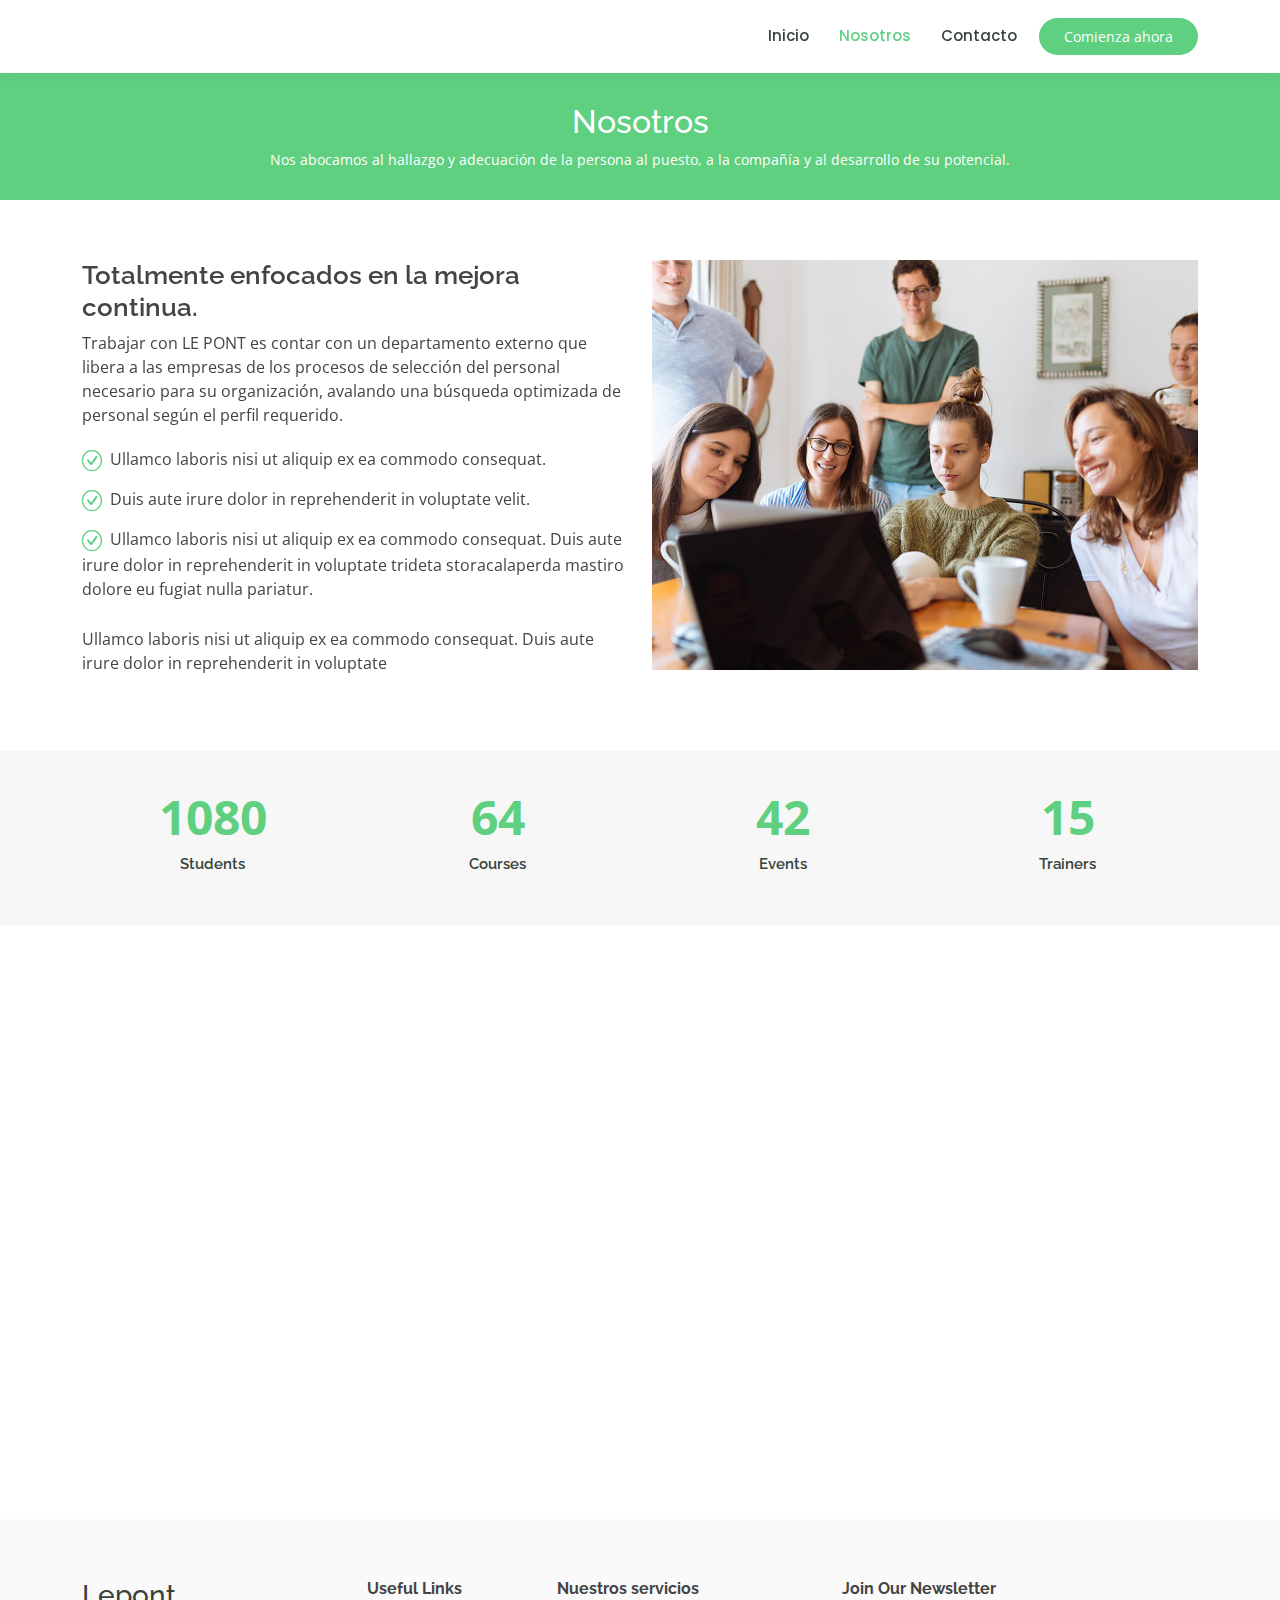
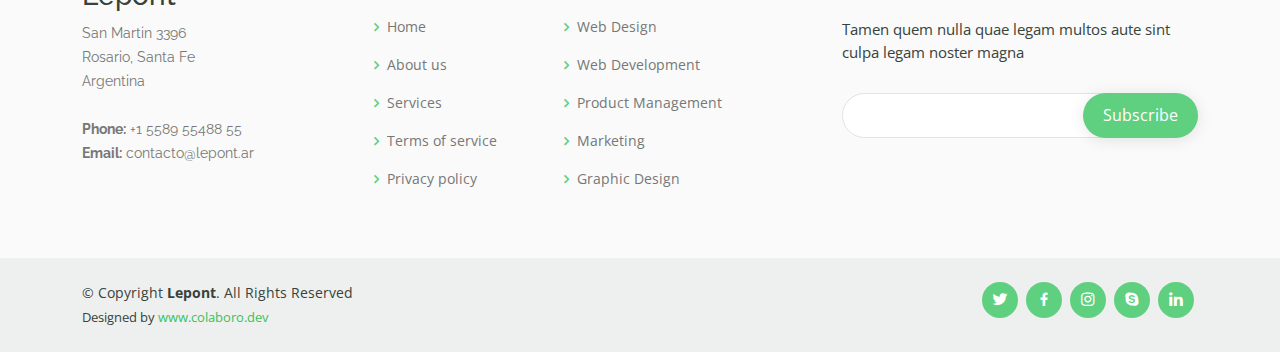
==== about.html @ c7411714 "Delete trainer" ====
<!DOCTYPE html>
<html lang="en">

<head>
  <meta charset="utf-8">
  <meta content="width=device-width, initial-scale=1.0" name="viewport">

  <title>Lepont Selección</title>
  <meta content="" name="description">
  <meta content="" name="keywords">

  <!-- Favicons -->
  <link href="assets/img/favicon.png" rel="icon">
  <link href="assets/img/apple-touch-icon.png" rel="apple-touch-icon">

  <!-- Google Fonts -->
  <link href="https://fonts.googleapis.com/css?family=Open+Sans:300,300i,400,400i,600,600i,700,700i|Raleway:300,300i,400,400i,500,500i,600,600i,700,700i|Poppins:300,300i,400,400i,500,500i,600,600i,700,700i" rel="stylesheet">

  <!-- Vendor CSS Files -->
  <link href="assets/vendor/animate.css/animate.min.css" rel="stylesheet">
  <link href="assets/vendor/aos/aos.css" rel="stylesheet">
  <link href="assets/vendor/bootstrap/css/bootstrap.min.css" rel="stylesheet">
  <link href="assets/vendor/bootstrap-icons/bootstrap-icons.css" rel="stylesheet">
  <link href="assets/vendor/boxicons/css/boxicons.min.css" rel="stylesheet">
  <link href="assets/vendor/remixicon/remixicon.css" rel="stylesheet">
  <link href="assets/vendor/swiper/swiper-bundle.min.css" rel="stylesheet">

  <!-- Template Main CSS File -->
  <link href="assets/css/style.css" rel="stylesheet">

  <!-- =======================================================
  * Template Name: Mentor - v4.0.1
  * Template URL: https://bootstrapmade.com/mentor-free-education-bootstrap-theme/
  * Author: BootstrapMade.com
  * License: https://bootstrapmade.com/license/
  ======================================================== -->
</head>

<body>

  <!-- ======= Header ======= -->
  <header id="header" class="fixed-top">
    <div class="container d-flex align-items-center">

      <a href="index.html" class="logo me-auto"><img src="assets/img/logo.png" alt="" class="img-fluid"></a>
      <!-- Uncomment below if you prefer to use an image logo -->
      <!-- <a href="index.html" class="logo me-auto"><img src="assets/img/logo.png" alt="" class="img-fluid"></a>-->

      <nav id="navbar" class="navbar order-last order-lg-0">
        <ul>
          <li><a href="index.html">Inicio</a></li>
          <li><a class="active" href="about.html">Nosotros</a></li>
          <li><a href="contact.html">Contacto</a></li>
        <i class="bi bi-list mobile-nav-toggle"></i>
      </nav><!-- .navbar -->

      <a href="contact.html" class="get-started-btn">Comienza ahora</a>

    </div>
  </header><!-- End Header -->

  <main id="main">
    <!-- ======= Breadcrumbs ======= -->
    <div class="breadcrumbs" data-aos="fade-in">
      <div class="container">
        <h2>Nosotros</h2>
        <p>Nos abocamos al hallazgo y adecuación de la persona al puesto, a la compañía y al desarrollo de su potencial.</p>
      </div>
    </div><!-- End Breadcrumbs -->

    <!-- ======= About Section ======= -->
    
    <section id="about" class="about">
      <div class="container" data-aos="fade-up">

        <div class="row">
          <div class="col-lg-6 order-1 order-lg-2" data-aos="fade-left" data-aos-delay="100">
            <img src="assets/img/about.jpg" class="img-fluid" alt="">
          </div>
          <div class="col-lg-6 pt-4 pt-lg-0 order-2 order-lg-1 content">
            <h3>Totalmente enfocados en la mejora continua.</h3>
            <p class="font-italic">
              Trabajar con LE PONT es contar con un departamento externo que libera a las empresas de los procesos de selección del personal necesario para su organización, avalando una búsqueda optimizada de personal según el perfil requerido.</p>
            <ul>
              <li><i class="bi bi-check-circle"></i> Ullamco laboris nisi ut aliquip ex ea commodo consequat.</li>
              <li><i class="bi bi-check-circle"></i> Duis aute irure dolor in reprehenderit in voluptate velit.</li>
              <li><i class="bi bi-check-circle"></i> Ullamco laboris nisi ut aliquip ex ea commodo consequat. Duis aute irure dolor in reprehenderit in voluptate trideta storacalaperda mastiro dolore eu fugiat nulla pariatur.</li>
            </ul>
            <p>
              Ullamco laboris nisi ut aliquip ex ea commodo consequat. Duis aute irure dolor in reprehenderit in voluptate
            </p>

          </div>
        </div>

      </div>
    </section><!-- End About Section -->

    <!-- ======= Counts Section ======= -->
    <section id="counts" class="counts section-bg">
      <div class="container">

        <div class="row counters">

          <div class="col-lg-3 col-6 text-center">
            <span data-purecounter-start="0" data-purecounter-end="1232" data-purecounter-duration="1" class="purecounter"></span>
            <p>Students</p>
          </div>

          <div class="col-lg-3 col-6 text-center">
            <span data-purecounter-start="0" data-purecounter-end="64" data-purecounter-duration="1" class="purecounter"></span>
            <p>Courses</p>
          </div>

          <div class="col-lg-3 col-6 text-center">
            <span data-purecounter-start="0" data-purecounter-end="42" data-purecounter-duration="1" class="purecounter"></span>
            <p>Events</p>
          </div>

          <div class="col-lg-3 col-6 text-center">
            <span data-purecounter-start="0" data-purecounter-end="15" data-purecounter-duration="1" class="purecounter"></span>
            <p>Trainers</p>
          </div>

        </div>

      </div>
    </section><!-- End Counts Section -->

    <!-- ======= Testimonials Section ======= -->
    <section id="testimonials" class="testimonials">
      <div class="container" data-aos="fade-up">

        <div class="section-title">
          <h2>Testimonials</h2>
          <p>What are they saying</p>
        </div>

        <div class="testimonials-slider swiper-container" data-aos="fade-up" data-aos-delay="100">
          <div class="swiper-wrapper">

            <div class="swiper-slide">
              <div class="testimonial-wrap">
                <div class="testimonial-item">
                  <img src="assets/img/testimonials/testimonials-1.jpg" class="testimonial-img" alt="">
                  <h3>Saul Goodman</h3>
                  <h4>Ceo &amp; Founder</h4>
                  <p>
                    <i class="bx bxs-quote-alt-left quote-icon-left"></i>
                    Proin iaculis purus consequat sem cure digni ssim donec porttitora entum suscipit rhoncus. Accusantium quam, ultricies eget id, aliquam eget nibh et. Maecen aliquam, risus at semper.
                    <i class="bx bxs-quote-alt-right quote-icon-right"></i>
                  </p>
                </div>
              </div>
            </div><!-- End testimonial item -->

            <div class="swiper-slide">
              <div class="testimonial-wrap">
                <div class="testimonial-item">
                  <img src="assets/img/testimonials/testimonials-2.jpg" class="testimonial-img" alt="">
                  <h3>Sara Wilsson</h3>
                  <h4>Designer</h4>
                  <p>
                    <i class="bx bxs-quote-alt-left quote-icon-left"></i>
                    Export tempor illum tamen malis malis eram quae irure esse labore quem cillum quid cillum eram malis quorum velit fore eram velit sunt aliqua noster fugiat irure amet legam anim culpa.
                    <i class="bx bxs-quote-alt-right quote-icon-right"></i>
                  </p>
                </div>
              </div>
            </div><!-- End testimonial item -->

            <div class="swiper-slide">
              <div class="testimonial-wrap">
                <div class="testimonial-item">
                  <img src="assets/img/testimonials/testimonials-3.jpg" class="testimonial-img" alt="">
                  <h3>Jena Karlis</h3>
                  <h4>Store Owner</h4>
                  <p>
                    <i class="bx bxs-quote-alt-left quote-icon-left"></i>
                    Enim nisi quem export duis labore cillum quae magna enim sint quorum nulla quem veniam duis minim tempor labore quem eram duis noster aute amet eram fore quis sint minim.
                    <i class="bx bxs-quote-alt-right quote-icon-right"></i>
                  </p>
                </div>
              </div>
            </div><!-- End testimonial item -->

            <div class="swiper-slide">
              <div class="testimonial-wrap">
                <div class="testimonial-item">
                  <img src="assets/img/testimonials/testimonials-4.jpg" class="testimonial-img" alt="">
                  <h3>Matt Brandon</h3>
                  <h4>Freelancer</h4>
                  <p>
                    <i class="bx bxs-quote-alt-left quote-icon-left"></i>
                    Fugiat enim eram quae cillum dolore dolor amet nulla culpa multos export minim fugiat minim velit minim dolor enim duis veniam ipsum anim magna sunt elit fore quem dolore labore illum veniam.
                    <i class="bx bxs-quote-alt-right quote-icon-right"></i>
                  </p>
                </div>
              </div>
            </div><!-- End testimonial item -->

            <div class="swiper-slide">
              <div class="testimonial-wrap">
                <div class="testimonial-item">
                  <img src="assets/img/testimonials/testimonials-5.jpg" class="testimonial-img" alt="">
                  <h3>John Larson</h3>
                  <h4>Entrepreneur</h4>
                  <p>
                    <i class="bx bxs-quote-alt-left quote-icon-left"></i>
                    Quis quorum aliqua sint quem legam fore sunt eram irure aliqua veniam tempor noster veniam enim culpa labore duis sunt culpa nulla illum cillum fugiat legam esse veniam culpa fore nisi cillum quid.
                    <i class="bx bxs-quote-alt-right quote-icon-right"></i>
                  </p>
                </div>
              </div>
            </div><!-- End testimonial item -->

          </div>
          <div class="swiper-pagination"></div>
        </div>

      </div>
    </section><!-- End Testimonials Section -->

  </main><!-- End #main -->

  <!-- ======= Footer ======= -->
  <footer id="footer">

    <div class="footer-top">
      <div class="container">
        <div class="row">

          <div class="col-lg-3 col-md-6 footer-contact">
            <h3>Lepont</h3>
            <p>
              San Martin 3396 <br>
              Rosario, Santa Fe<br>
              Argentina <br><br>
              <strong>Phone:</strong> +1 5589 55488 55<br>
              <strong>Email:</strong> contacto@lepont.ar<br>
            </p>
          </div>

          <div class="col-lg-2 col-md-6 footer-links">
            <h4>Useful Links</h4>
            <ul>
              <li><i class="bx bx-chevron-right"></i> <a href="#">Home</a></li>
              <li><i class="bx bx-chevron-right"></i> <a href="#">About us</a></li>
              <li><i class="bx bx-chevron-right"></i> <a href="#">Services</a></li>
              <li><i class="bx bx-chevron-right"></i> <a href="#">Terms of service</a></li>
              <li><i class="bx bx-chevron-right"></i> <a href="#">Privacy policy</a></li>
            </ul>
          </div>

          <div class="col-lg-3 col-md-6 footer-links">
            <h4>Nuestros servicios</h4>
            <ul>
              <li><i class="bx bx-chevron-right"></i> <a href="#">Web Design</a></li>
              <li><i class="bx bx-chevron-right"></i> <a href="#">Web Development</a></li>
              <li><i class="bx bx-chevron-right"></i> <a href="#">Product Management</a></li>
              <li><i class="bx bx-chevron-right"></i> <a href="#">Marketing</a></li>
              <li><i class="bx bx-chevron-right"></i> <a href="#">Graphic Design</a></li>
            </ul>
          </div>

          <div class="col-lg-4 col-md-6 footer-newsletter">
            <h4>Join Our Newsletter</h4>
            <p>Tamen quem nulla quae legam multos aute sint culpa legam noster magna</p>
            <form action="" method="post">
              <input type="email" name="email"><input type="submit" value="Subscribe">
            </form>
          </div>

        </div>
      </div>
    </div>

    <div class="container d-md-flex py-4">

      <div class="me-md-auto text-center text-md-start">
        <div class="copyright">
          &copy; Copyright <strong><span>Lepont</span></strong>. All Rights Reserved
        </div>
        <div class="credits">
          <!-- All the links in the footer should remain intact. -->
          <!-- You can delete the links only if you purchased the pro version. -->
          <!-- Licensing information: https://bootstrapmade.com/license/ -->
          <!-- Purchase the pro version with working PHP/AJAX contact form: https://bootstrapmade.com/mentor-free-education-bootstrap-theme/ -->
          Designed by <a href="https://colaboro.dev/">www.colaboro.dev</a>
        </div>
      </div>
      <div class="social-links text-center text-md-right pt-3 pt-md-0">
        <a href="#" class="twitter"><i class="bx bxl-twitter"></i></a>
        <a href="#" class="facebook"><i class="bx bxl-facebook"></i></a>
        <a href="#" class="instagram"><i class="bx bxl-instagram"></i></a>
        <a href="#" class="google-plus"><i class="bx bxl-skype"></i></a>
        <a href="#" class="linkedin"><i class="bx bxl-linkedin"></i></a>
      </div>
    </div>
  </footer><!-- End Footer -->

  <div id="preloader"></div>
  <a href="#" class="back-to-top d-flex align-items-center justify-content-center"><i class="bi bi-arrow-up-short"></i></a>

  <!-- Vendor JS Files -->
  <script src="assets/vendor/aos/aos.js"></script>
  <script src="assets/vendor/bootstrap/js/bootstrap.bundle.min.js"></script>
  <script src="assets/vendor/php-email-form/validate.js"></script>
  <script src="assets/vendor/purecounter/purecounter.js"></script>
  <script src="assets/vendor/swiper/swiper-bundle.min.js"></script>

  <!-- Template Main JS File -->
  <script src="assets/js/main.js"></script>

</body>

</html>
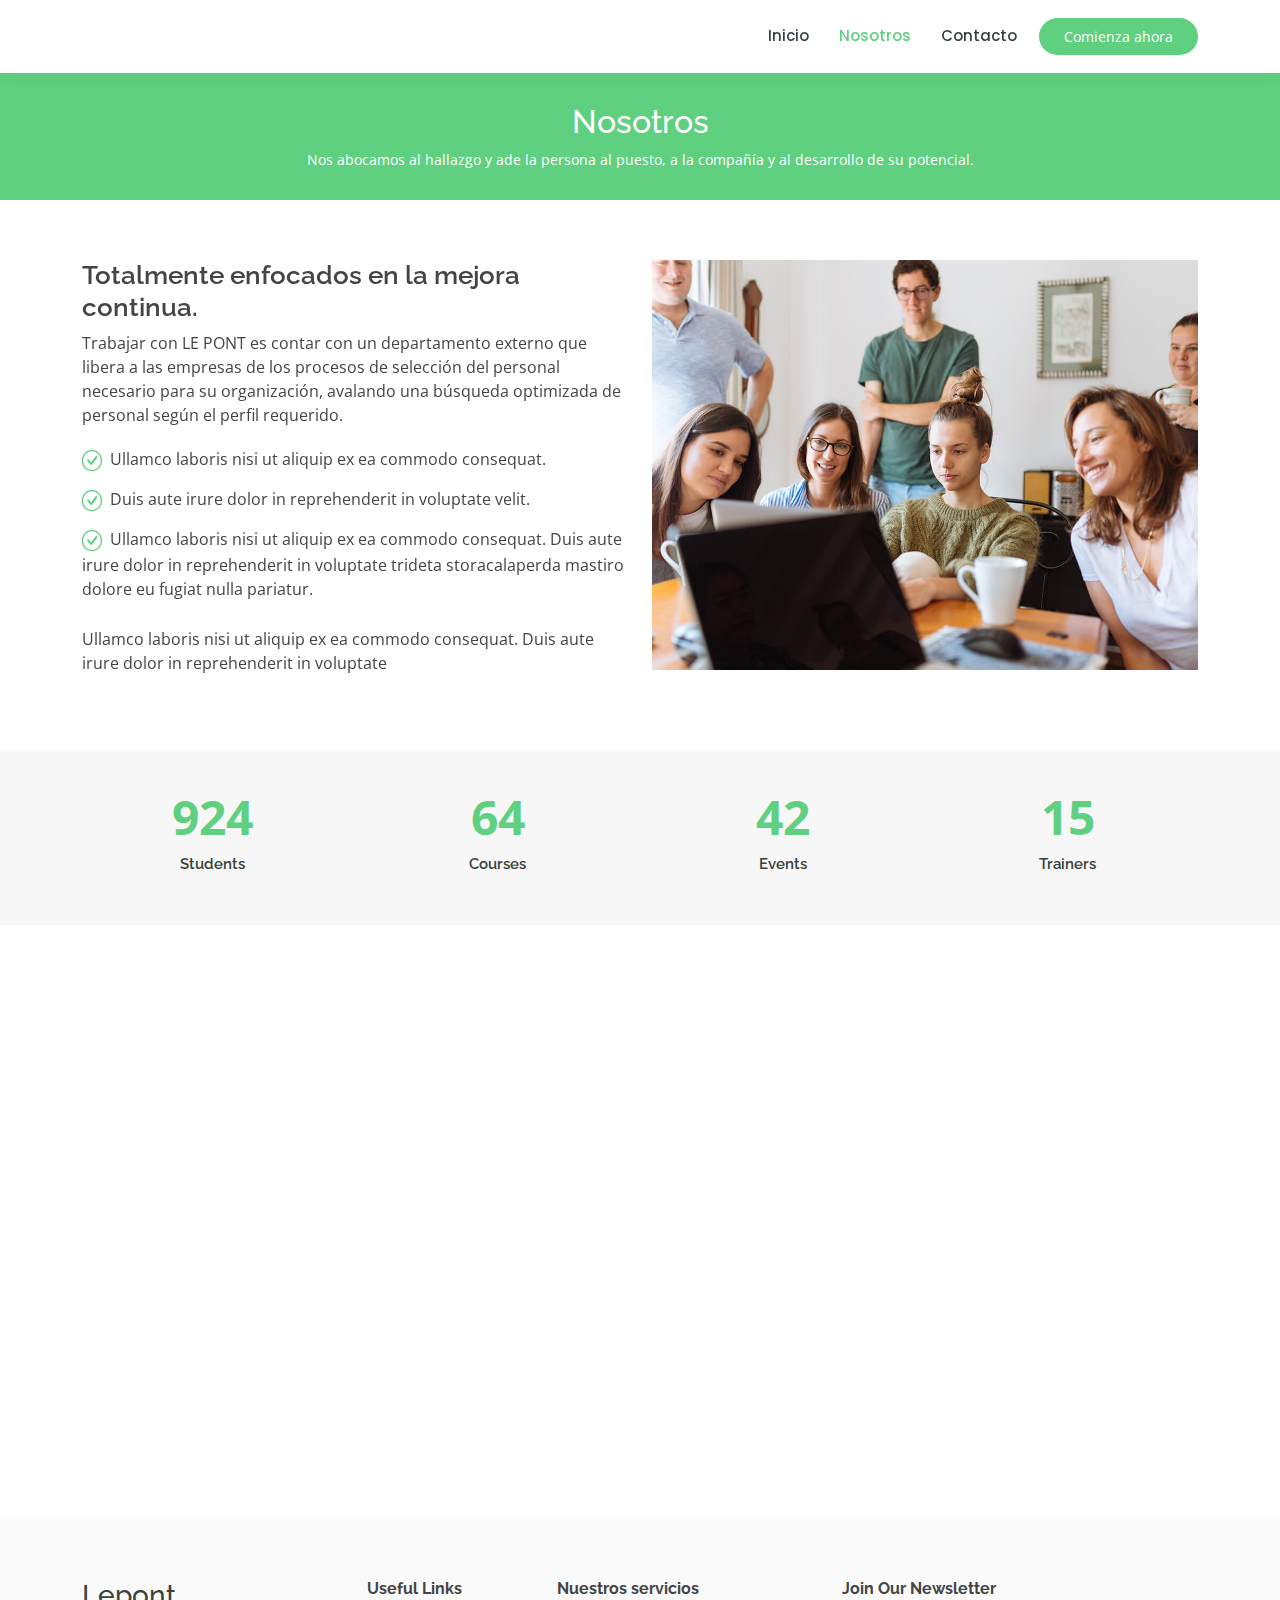
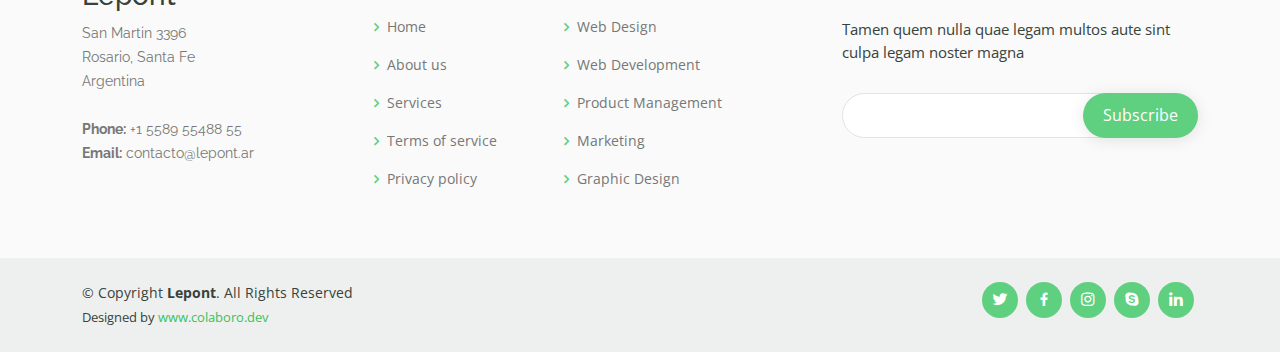
==== commit fc4b7afe: "Tavo Prueba" ====
--- a/about.html
+++ b/about.html
@@ -64,12 +64,12 @@
     <div class="breadcrumbs" data-aos="fade-in">
       <div class="container">
         <h2>Nosotros</h2>
-        <p>Nos abocamos al hallazgo y adecuación de la persona al puesto, a la compañía y al desarrollo de su potencial.</p>
+        <p>Nos abocamos al hallazgo y ade la persona al puesto, a la compañía y al desarrollo de su potencial.</p>
       </div>
     </div><!-- End Breadcrumbs -->
 
     <!-- ======= About Section ======= -->
-    
+
     <section id="about" class="about">
       <div class="container" data-aos="fade-up">
 
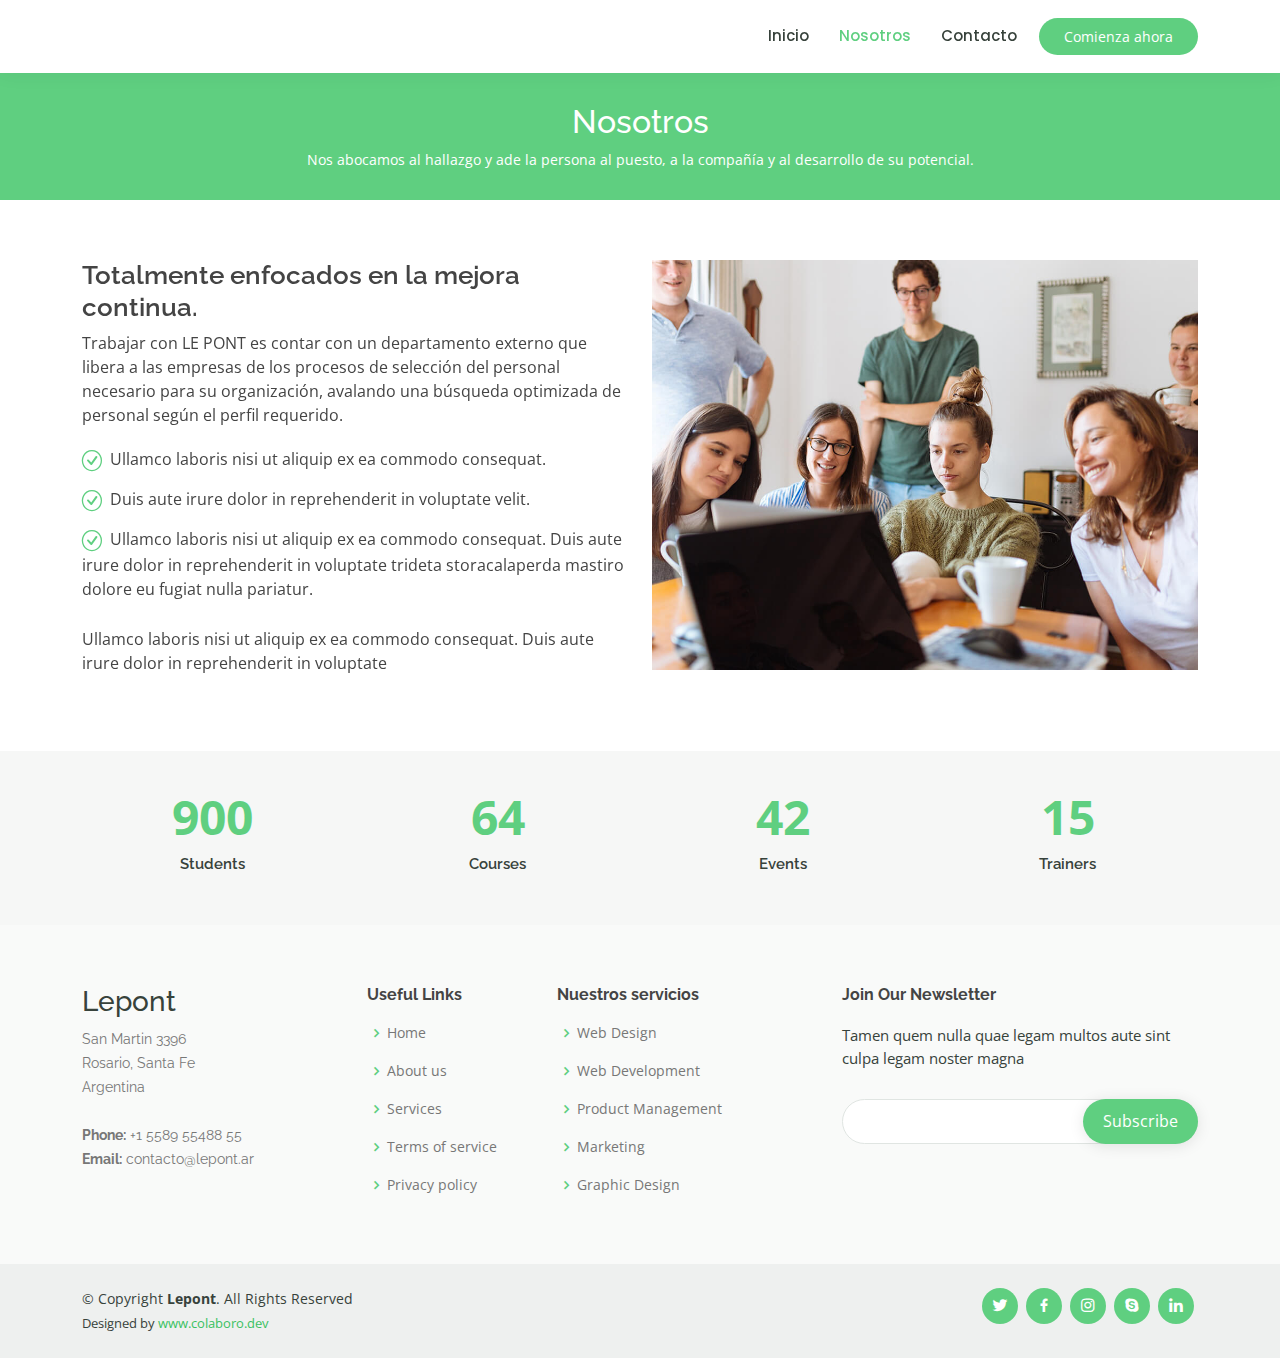
==== commit 222f98ed: "Delete Testimonials" ====
--- a/about.html
+++ b/about.html
@@ -127,100 +127,8 @@
       </div>
     </section><!-- End Counts Section -->
 
-    <!-- ======= Testimonials Section ======= -->
-    <section id="testimonials" class="testimonials">
-      <div class="container" data-aos="fade-up">
-
-        <div class="section-title">
-          <h2>Testimonials</h2>
-          <p>What are they saying</p>
-        </div>
-
-        <div class="testimonials-slider swiper-container" data-aos="fade-up" data-aos-delay="100">
-          <div class="swiper-wrapper">
-
-            <div class="swiper-slide">
-              <div class="testimonial-wrap">
-                <div class="testimonial-item">
-                  <img src="assets/img/testimonials/testimonials-1.jpg" class="testimonial-img" alt="">
-                  <h3>Saul Goodman</h3>
-                  <h4>Ceo &amp; Founder</h4>
-                  <p>
-                    <i class="bx bxs-quote-alt-left quote-icon-left"></i>
-                    Proin iaculis purus consequat sem cure digni ssim donec porttitora entum suscipit rhoncus. Accusantium quam, ultricies eget id, aliquam eget nibh et. Maecen aliquam, risus at semper.
-                    <i class="bx bxs-quote-alt-right quote-icon-right"></i>
-                  </p>
-                </div>
-              </div>
-            </div><!-- End testimonial item -->
-
-            <div class="swiper-slide">
-              <div class="testimonial-wrap">
-                <div class="testimonial-item">
-                  <img src="assets/img/testimonials/testimonials-2.jpg" class="testimonial-img" alt="">
-                  <h3>Sara Wilsson</h3>
-                  <h4>Designer</h4>
-                  <p>
-                    <i class="bx bxs-quote-alt-left quote-icon-left"></i>
-                    Export tempor illum tamen malis malis eram quae irure esse labore quem cillum quid cillum eram malis quorum velit fore eram velit sunt aliqua noster fugiat irure amet legam anim culpa.
-                    <i class="bx bxs-quote-alt-right quote-icon-right"></i>
-                  </p>
-                </div>
-              </div>
-            </div><!-- End testimonial item -->
-
-            <div class="swiper-slide">
-              <div class="testimonial-wrap">
-                <div class="testimonial-item">
-                  <img src="assets/img/testimonials/testimonials-3.jpg" class="testimonial-img" alt="">
-                  <h3>Jena Karlis</h3>
-                  <h4>Store Owner</h4>
-                  <p>
-                    <i class="bx bxs-quote-alt-left quote-icon-left"></i>
-                    Enim nisi quem export duis labore cillum quae magna enim sint quorum nulla quem veniam duis minim tempor labore quem eram duis noster aute amet eram fore quis sint minim.
-                    <i class="bx bxs-quote-alt-right quote-icon-right"></i>
-                  </p>
-                </div>
-              </div>
-            </div><!-- End testimonial item -->
-
-            <div class="swiper-slide">
-              <div class="testimonial-wrap">
-                <div class="testimonial-item">
-                  <img src="assets/img/testimonials/testimonials-4.jpg" class="testimonial-img" alt="">
-                  <h3>Matt Brandon</h3>
-                  <h4>Freelancer</h4>
-                  <p>
-                    <i class="bx bxs-quote-alt-left quote-icon-left"></i>
-                    Fugiat enim eram quae cillum dolore dolor amet nulla culpa multos export minim fugiat minim velit minim dolor enim duis veniam ipsum anim magna sunt elit fore quem dolore labore illum veniam.
-                    <i class="bx bxs-quote-alt-right quote-icon-right"></i>
-                  </p>
-                </div>
-              </div>
-            </div><!-- End testimonial item -->
-
-            <div class="swiper-slide">
-              <div class="testimonial-wrap">
-                <div class="testimonial-item">
-                  <img src="assets/img/testimonials/testimonials-5.jpg" class="testimonial-img" alt="">
-                  <h3>John Larson</h3>
-                  <h4>Entrepreneur</h4>
-                  <p>
-                    <i class="bx bxs-quote-alt-left quote-icon-left"></i>
-                    Quis quorum aliqua sint quem legam fore sunt eram irure aliqua veniam tempor noster veniam enim culpa labore duis sunt culpa nulla illum cillum fugiat legam esse veniam culpa fore nisi cillum quid.
-                    <i class="bx bxs-quote-alt-right quote-icon-right"></i>
-                  </p>
-                </div>
-              </div>
-            </div><!-- End testimonial item -->
-
-          </div>
-          <div class="swiper-pagination"></div>
-        </div>
-
-      </div>
-    </section><!-- End Testimonials Section -->
-
+   
+   
   </main><!-- End #main -->
 
   <!-- ======= Footer ======= -->
--- a/assets/css/style.css
+++ b/assets/css/style.css
@@ -785,61 +785,7 @@
   color: #657a6d;
 }
 
-/*--------------------------------------------------------------
-# Trainers
---------------------------------------------------------------*/
-.trainers .member {
-  text-align: center;
-  margin-bottom: 20px;
-  background: #fff;
-  border: 1px solid #eef0ef;
-}
-
-.trainers .member img {
-  margin: -1px -1px 30px -1px;
-}
-
-.trainers .member .member-content {
-  padding: 0 20px 30px 20px;
-}
-
-.trainers .member h4 {
-  font-weight: 700;
-  margin-bottom: 2px;
-  font-size: 18px;
-}
-
-.trainers .member span {
-  font-style: italic;
-  display: block;
-  font-size: 13px;
-}
-
-.trainers .member p {
-  padding-top: 10px;
-  font-size: 14px;
-  font-style: italic;
-  color: #aaaaaa;
-}
-
-.trainers .member .social {
-  margin-top: 15px;
-}
-
-.trainers .member .social a {
-  color: #7e9486;
-  transition: 0.3s;
-}
-
-.trainers .member .social a:hover {
-  color: #5fcf80;
-}
-
-.trainers .member .social i {
-  font-size: 18px;
-  margin: 0 2px;
-}
-
+/
 /*--------------------------------------------------------------
 # Testimonials
 --------------------------------------------------------------*/
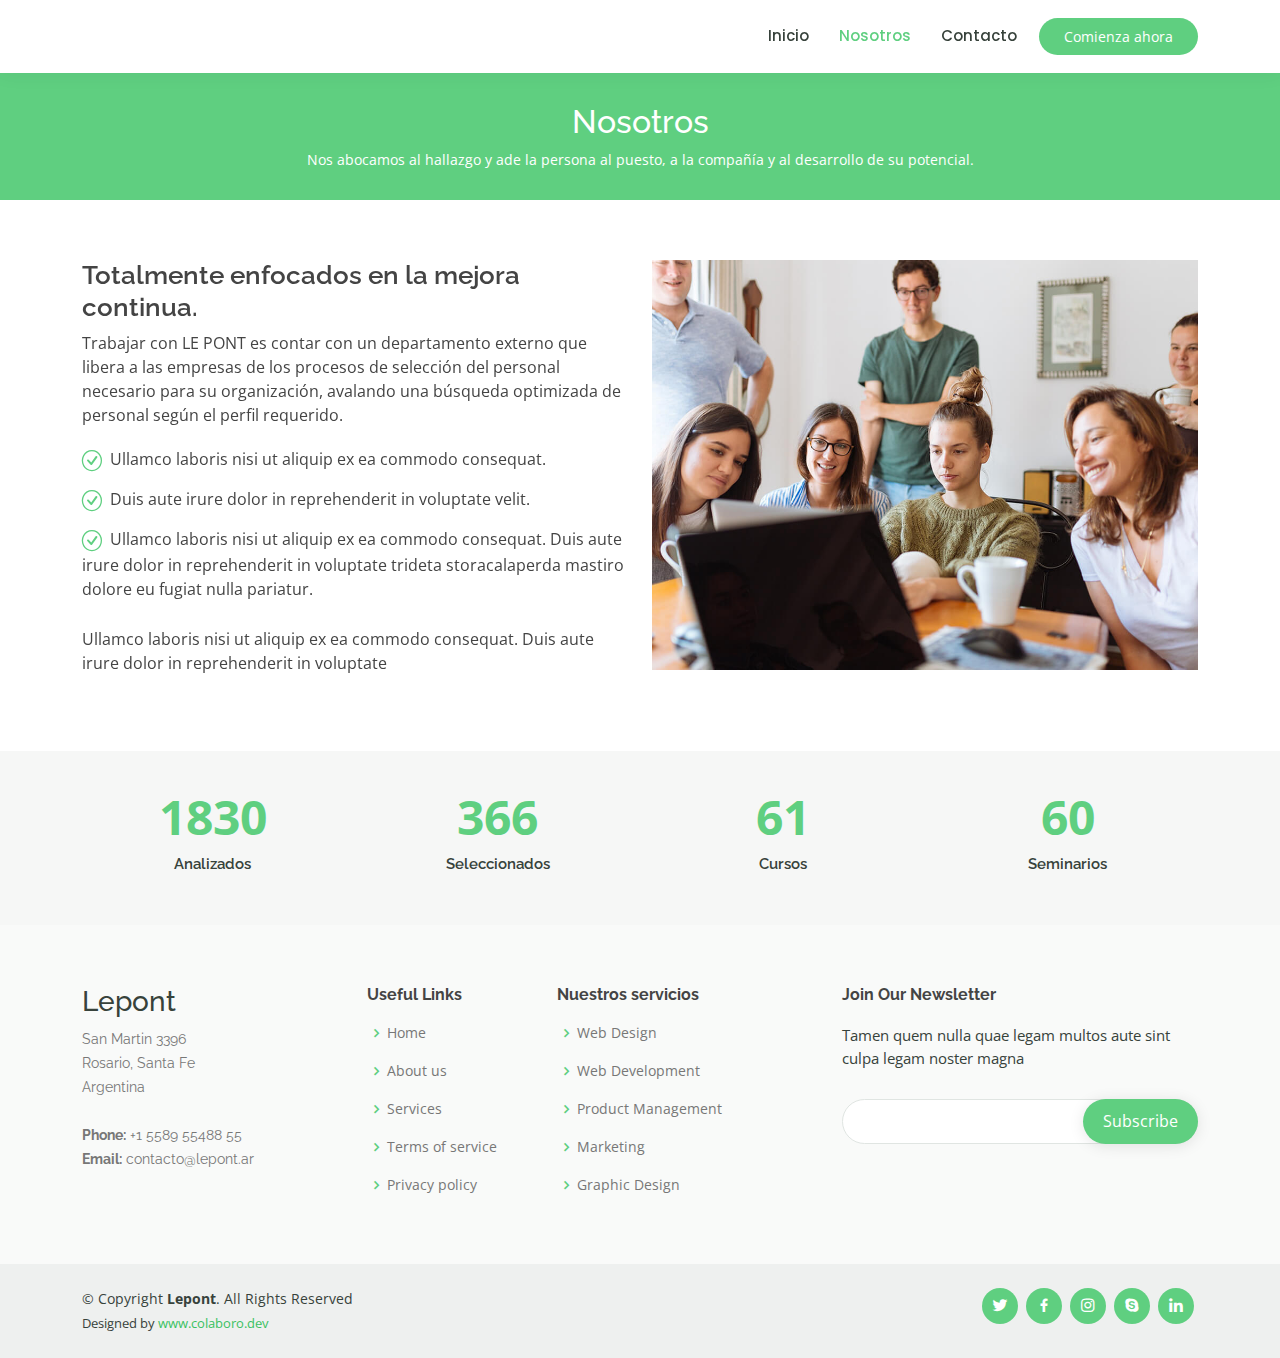
==== commit 06b2a271: "Number and Expertise" ====
--- a/about.html
+++ b/about.html
@@ -103,23 +103,23 @@
         <div class="row counters">
 
           <div class="col-lg-3 col-6 text-center">
-            <span data-purecounter-start="0" data-purecounter-end="1232" data-purecounter-duration="1" class="purecounter"></span>
-            <p>Students</p>
-          </div>
-
-          <div class="col-lg-3 col-6 text-center">
-            <span data-purecounter-start="0" data-purecounter-end="64" data-purecounter-duration="1" class="purecounter"></span>
-            <p>Courses</p>
-          </div>
-
-          <div class="col-lg-3 col-6 text-center">
-            <span data-purecounter-start="0" data-purecounter-end="42" data-purecounter-duration="1" class="purecounter"></span>
-            <p>Events</p>
-          </div>
-
-          <div class="col-lg-3 col-6 text-center">
-            <span data-purecounter-start="0" data-purecounter-end="15" data-purecounter-duration="1" class="purecounter"></span>
-            <p>Trainers</p>
+            <span data-purecounter-start="0" data-purecounter-end="3078" data-purecounter-duration="1" class="purecounter"></span>
+            <p>Analizados</p>
+          </div>
+
+          <div class="col-lg-3 col-6 text-center">
+            <span data-purecounter-start="0" data-purecounter-end="650" data-purecounter-duration="1" class="purecounter"></span>
+            <p>Seleccionados</p>
+          </div>
+
+          <div class="col-lg-3 col-6 text-center">
+            <span data-purecounter-start="0" data-purecounter-end="120" data-purecounter-duration="1" class="purecounter"></span>
+            <p>Cursos</p>
+          </div>
+
+          <div class="col-lg-3 col-6 text-center">
+            <span data-purecounter-start="0" data-purecounter-end="60" data-purecounter-duration="1" class="purecounter"></span>
+            <p>Seminarios</p>
           </div>
 
         </div>
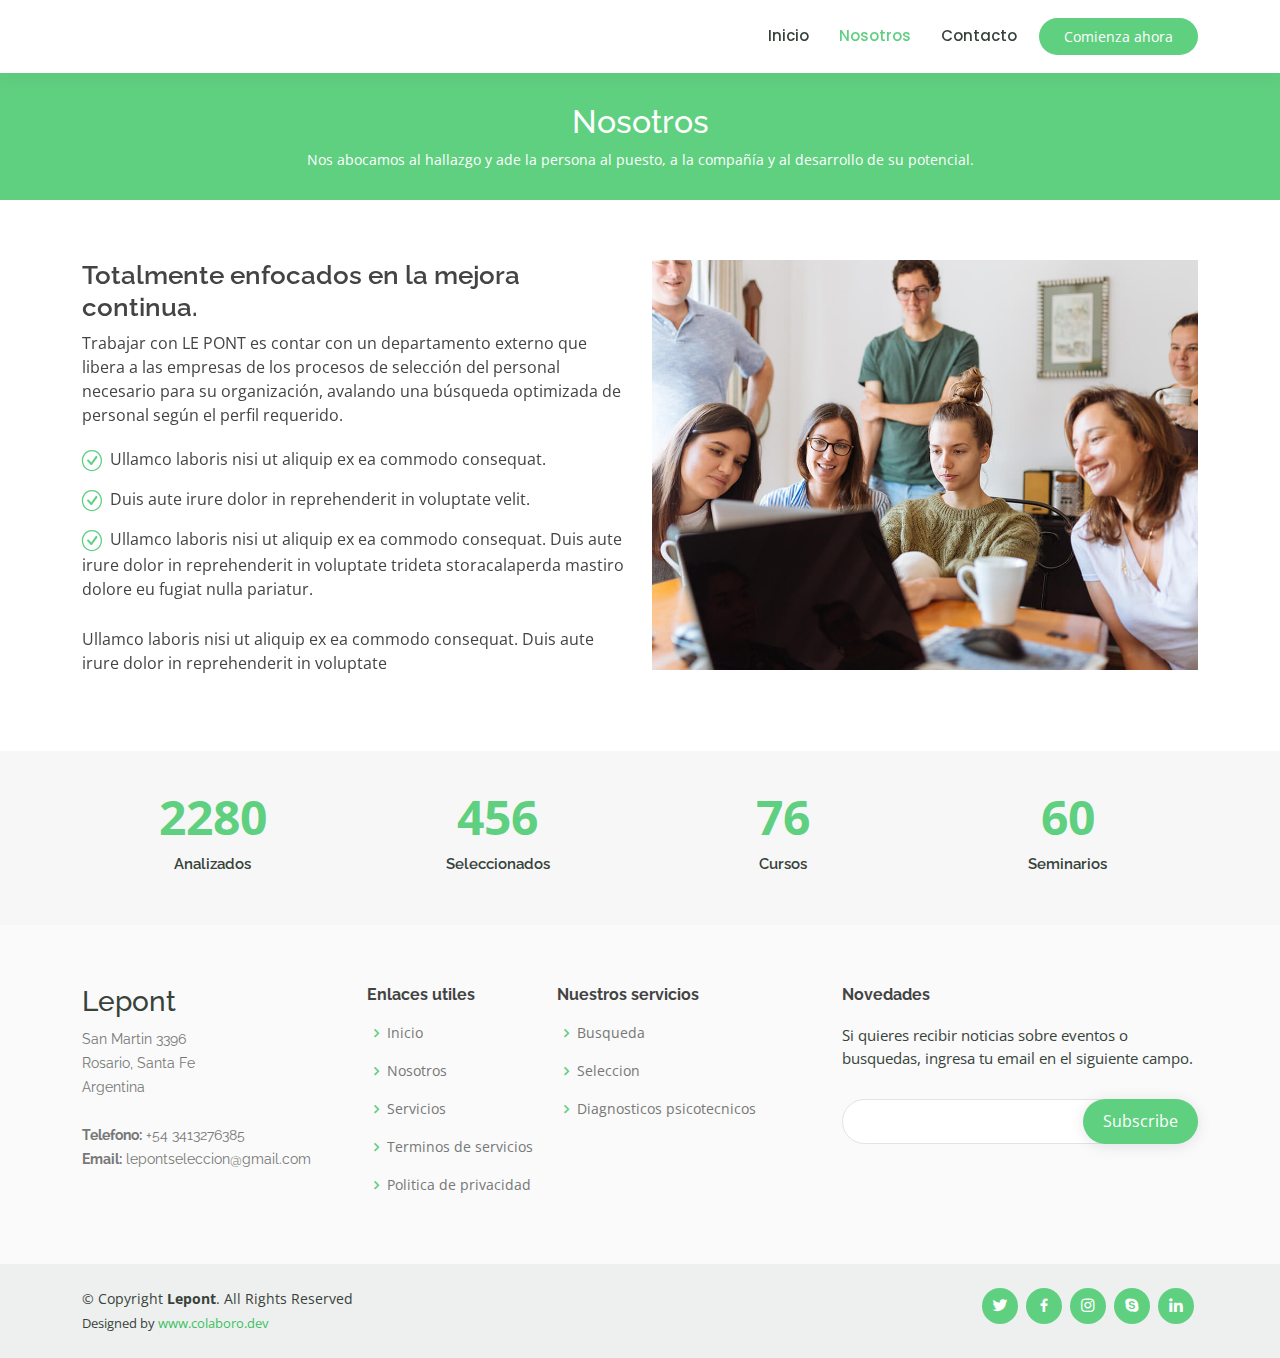
==== commit 20ee7d06: "Change Footer" ====
--- a/about.html
+++ b/about.html
@@ -144,36 +144,35 @@
               San Martin 3396 <br>
               Rosario, Santa Fe<br>
               Argentina <br><br>
-              <strong>Phone:</strong> +1 5589 55488 55<br>
-              <strong>Email:</strong> contacto@lepont.ar<br>
+              <strong>Telefono:</strong> +54 3413276385<br>
+              <strong>Email:</strong> lepontseleccion@gmail.com<br>
             </p>
           </div>
 
           <div class="col-lg-2 col-md-6 footer-links">
-            <h4>Useful Links</h4>
+            <h4>Enlaces utiles</h4>
             <ul>
-              <li><i class="bx bx-chevron-right"></i> <a href="#">Home</a></li>
-              <li><i class="bx bx-chevron-right"></i> <a href="#">About us</a></li>
-              <li><i class="bx bx-chevron-right"></i> <a href="#">Services</a></li>
-              <li><i class="bx bx-chevron-right"></i> <a href="#">Terms of service</a></li>
-              <li><i class="bx bx-chevron-right"></i> <a href="#">Privacy policy</a></li>
+              <li><i class="bx bx-chevron-right"></i> <a href="#">Inicio</a></li>
+              <li><i class="bx bx-chevron-right"></i> <a href="#">Nosotros</a></li>
+              <li><i class="bx bx-chevron-right"></i> <a href="#">Servicios</a></li>
+              <li><i class="bx bx-chevron-right"></i> <a href="#">Terminos de servicios</a></li>
+              <li><i class="bx bx-chevron-right"></i> <a href="#">Politica de privacidad</a></li>
             </ul>
           </div>
 
           <div class="col-lg-3 col-md-6 footer-links">
             <h4>Nuestros servicios</h4>
             <ul>
-              <li><i class="bx bx-chevron-right"></i> <a href="#">Web Design</a></li>
-              <li><i class="bx bx-chevron-right"></i> <a href="#">Web Development</a></li>
-              <li><i class="bx bx-chevron-right"></i> <a href="#">Product Management</a></li>
-              <li><i class="bx bx-chevron-right"></i> <a href="#">Marketing</a></li>
-              <li><i class="bx bx-chevron-right"></i> <a href="#">Graphic Design</a></li>
+              <li><i class="bx bx-chevron-right"></i> <a href="#">Busqueda</a></li>
+              <li><i class="bx bx-chevron-right"></i> <a href="#">Seleccion</a></li>
+              <li><i class="bx bx-chevron-right"></i> <a href="#">Diagnosticos psicotecnicos</a></li>
+              
             </ul>
           </div>
 
           <div class="col-lg-4 col-md-6 footer-newsletter">
-            <h4>Join Our Newsletter</h4>
-            <p>Tamen quem nulla quae legam multos aute sint culpa legam noster magna</p>
+            <h4>Novedades</h4>
+            <p>Si quieres recibir noticias sobre eventos o busquedas, ingresa tu email en el siguiente campo.</p>
             <form action="" method="post">
               <input type="email" name="email"><input type="submit" value="Subscribe">
             </form>
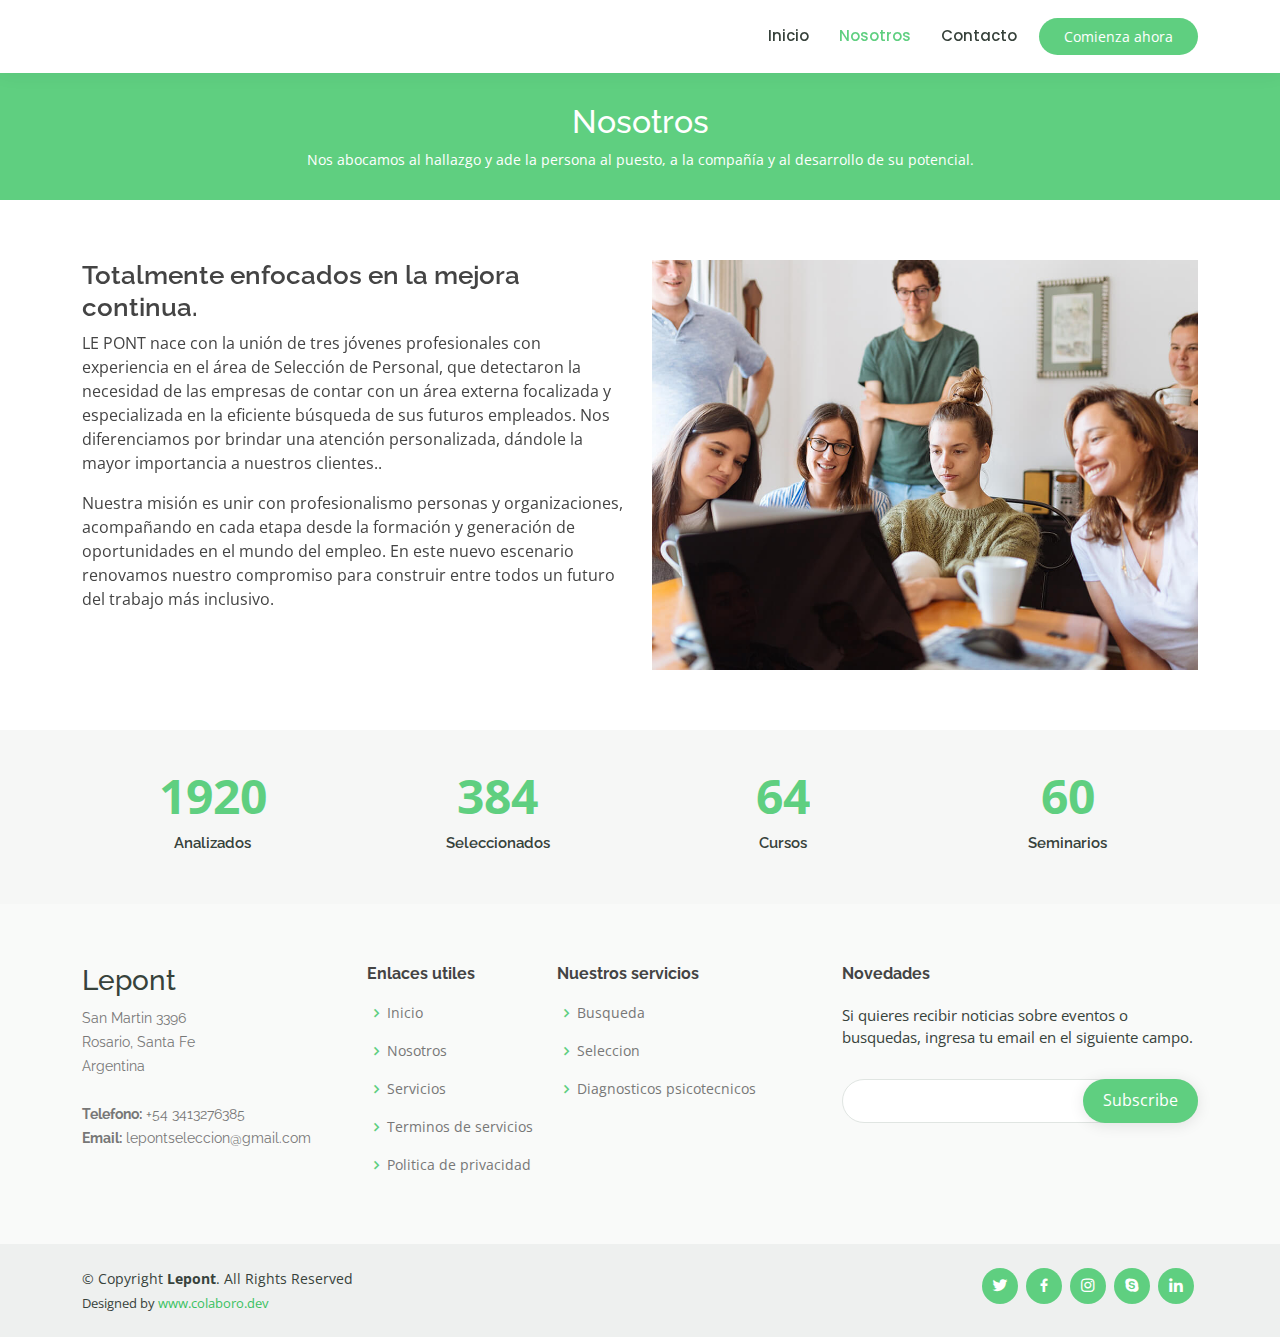
==== commit be397bcc: "uno" ====
--- a/about.html
+++ b/about.html
@@ -80,15 +80,9 @@
           <div class="col-lg-6 pt-4 pt-lg-0 order-2 order-lg-1 content">
             <h3>Totalmente enfocados en la mejora continua.</h3>
             <p class="font-italic">
-              Trabajar con LE PONT es contar con un departamento externo que libera a las empresas de los procesos de selección del personal necesario para su organización, avalando una búsqueda optimizada de personal según el perfil requerido.</p>
-            <ul>
-              <li><i class="bi bi-check-circle"></i> Ullamco laboris nisi ut aliquip ex ea commodo consequat.</li>
-              <li><i class="bi bi-check-circle"></i> Duis aute irure dolor in reprehenderit in voluptate velit.</li>
-              <li><i class="bi bi-check-circle"></i> Ullamco laboris nisi ut aliquip ex ea commodo consequat. Duis aute irure dolor in reprehenderit in voluptate trideta storacalaperda mastiro dolore eu fugiat nulla pariatur.</li>
-            </ul>
-            <p>
-              Ullamco laboris nisi ut aliquip ex ea commodo consequat. Duis aute irure dolor in reprehenderit in voluptate
-            </p>
+              LE PONT nace con la unión de tres jóvenes profesionales con experiencia en el área de Selección de Personal, que detectaron la necesidad de las empresas de contar con un área externa focalizada y especializada en la eficiente búsqueda de sus futuros empleados. Nos diferenciamos por brindar una atención personalizada, dándole la mayor importancia a nuestros clientes..</p>
+            <p class="font-italic">Nuestra misión es unir con profesionalismo personas y organizaciones, acompañando en cada etapa desde la formación y generación de oportunidades en el mundo del empleo. En este nuevo escenario renovamos nuestro compromiso para construir entre todos un futuro del trabajo más inclusivo. </p>
+              
 
           </div>
         </div>
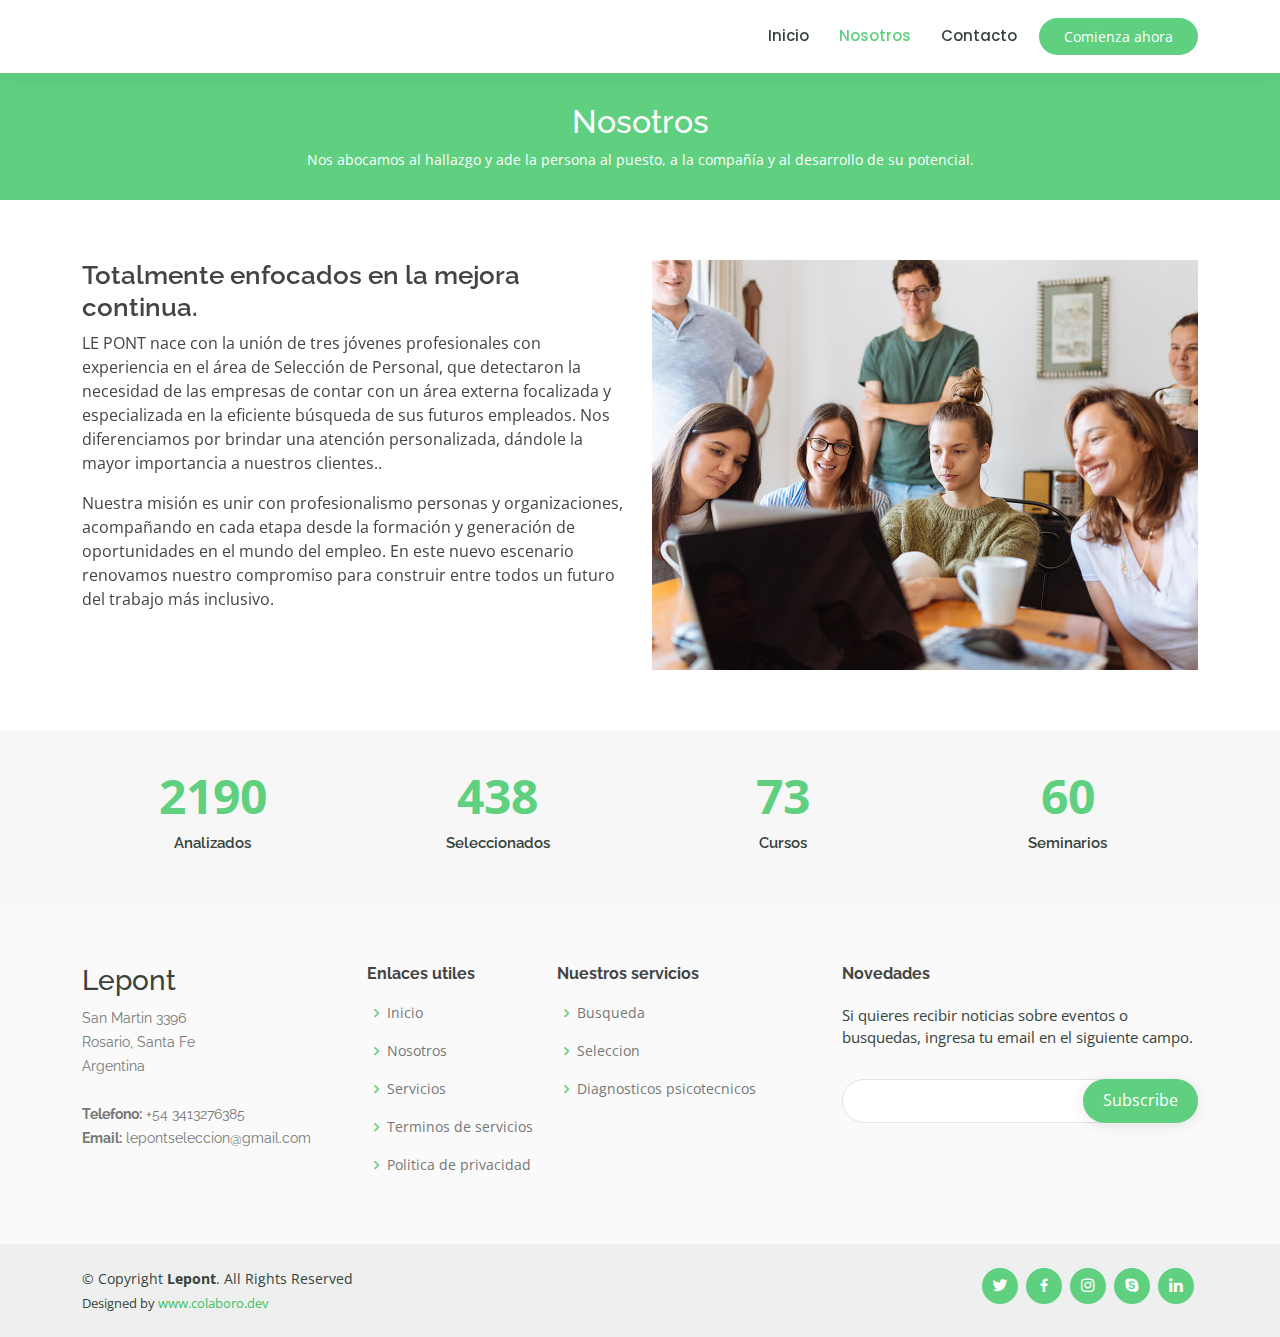
==== commit ebea0890: "Contact full" ====
--- a/about.html
+++ b/about.html
@@ -206,7 +206,6 @@
   <!-- Vendor JS Files -->
   <script src="assets/vendor/aos/aos.js"></script>
   <script src="assets/vendor/bootstrap/js/bootstrap.bundle.min.js"></script>
-  <script src="assets/vendor/php-email-form/validate.js"></script>
   <script src="assets/vendor/purecounter/purecounter.js"></script>
   <script src="assets/vendor/swiper/swiper-bundle.min.js"></script>
 
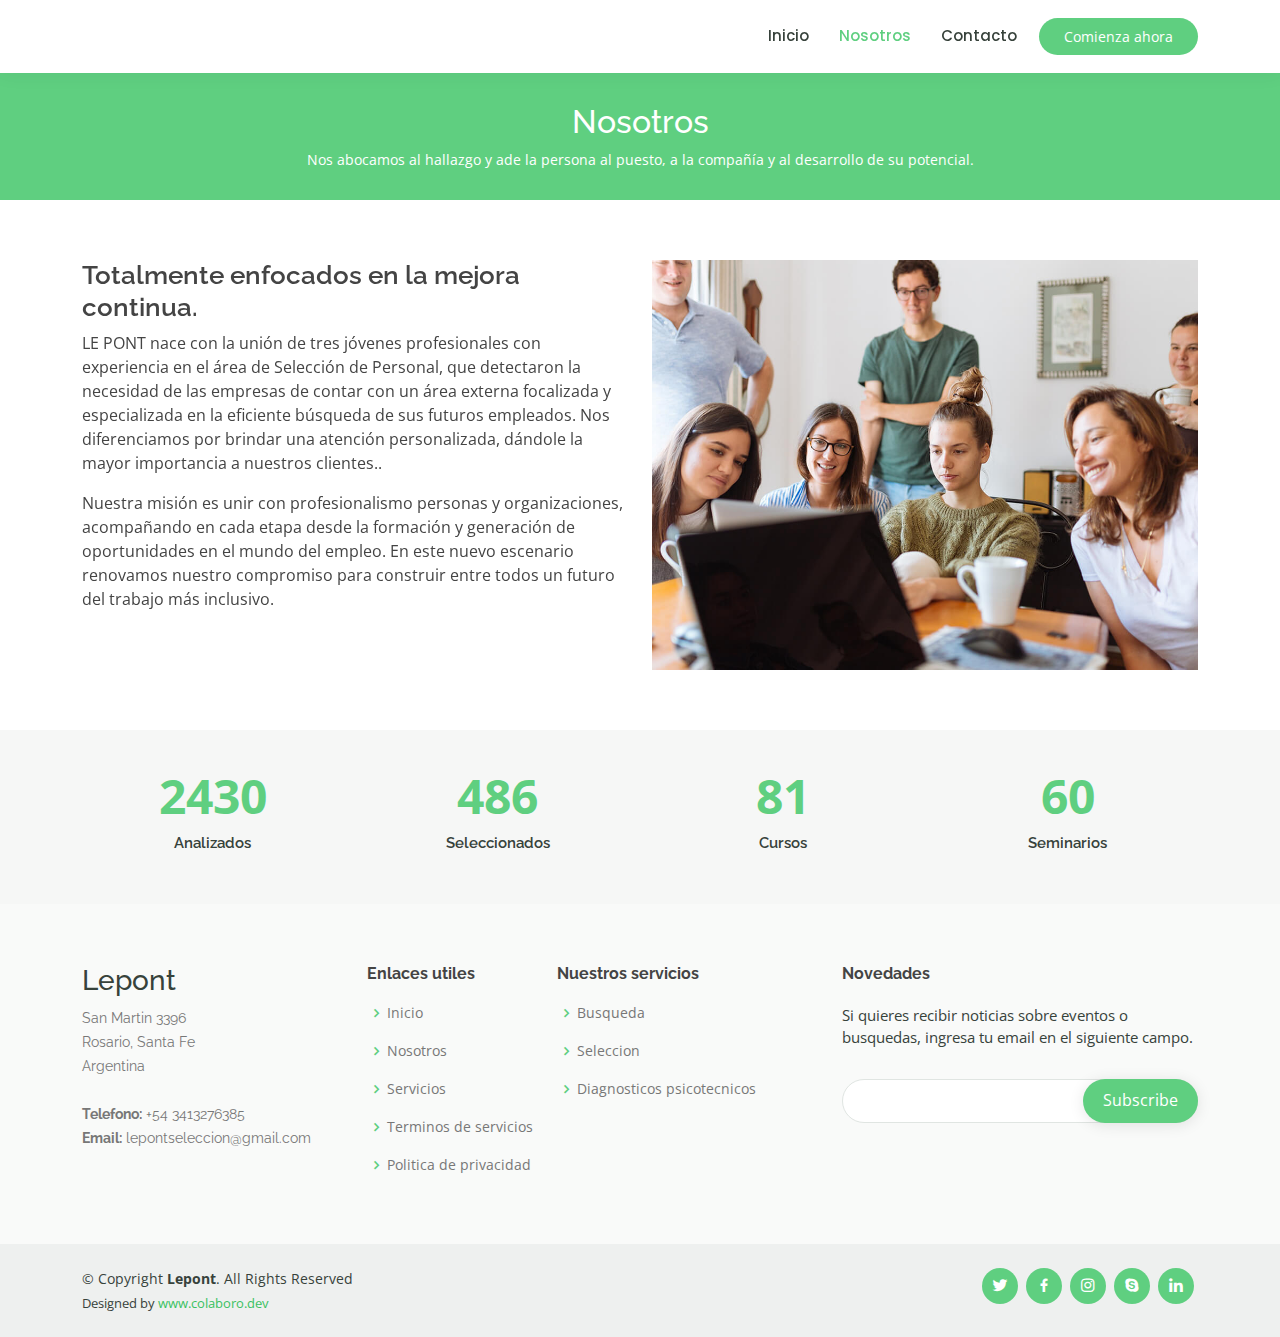
==== commit 8e958cc1: "Update about.html" ====
--- a/about.html
+++ b/about.html
@@ -28,12 +28,7 @@
   <!-- Template Main CSS File -->
   <link href="assets/css/style.css" rel="stylesheet">
 
-  <!-- =======================================================
-  * Template Name: Mentor - v4.0.1
-  * Template URL: https://bootstrapmade.com/mentor-free-education-bootstrap-theme/
-  * Author: BootstrapMade.com
-  * License: https://bootstrapmade.com/license/
-  ======================================================== -->
+  
 </head>
 
 <body>
@@ -43,8 +38,7 @@
     <div class="container d-flex align-items-center">
 
       <a href="index.html" class="logo me-auto"><img src="assets/img/logo.png" alt="" class="img-fluid"></a>
-      <!-- Uncomment below if you prefer to use an image logo -->
-      <!-- <a href="index.html" class="logo me-auto"><img src="assets/img/logo.png" alt="" class="img-fluid"></a>-->
+      
 
       <nav id="navbar" class="navbar order-last order-lg-0">
         <ul>
@@ -183,10 +177,7 @@
           &copy; Copyright <strong><span>Lepont</span></strong>. All Rights Reserved
         </div>
         <div class="credits">
-          <!-- All the links in the footer should remain intact. -->
-          <!-- You can delete the links only if you purchased the pro version. -->
-          <!-- Licensing information: https://bootstrapmade.com/license/ -->
-          <!-- Purchase the pro version with working PHP/AJAX contact form: https://bootstrapmade.com/mentor-free-education-bootstrap-theme/ -->
+          
           Designed by <a href="https://colaboro.dev/">www.colaboro.dev</a>
         </div>
       </div>
@@ -214,4 +205,4 @@
 
 </body>
 
-</html>+</html>
